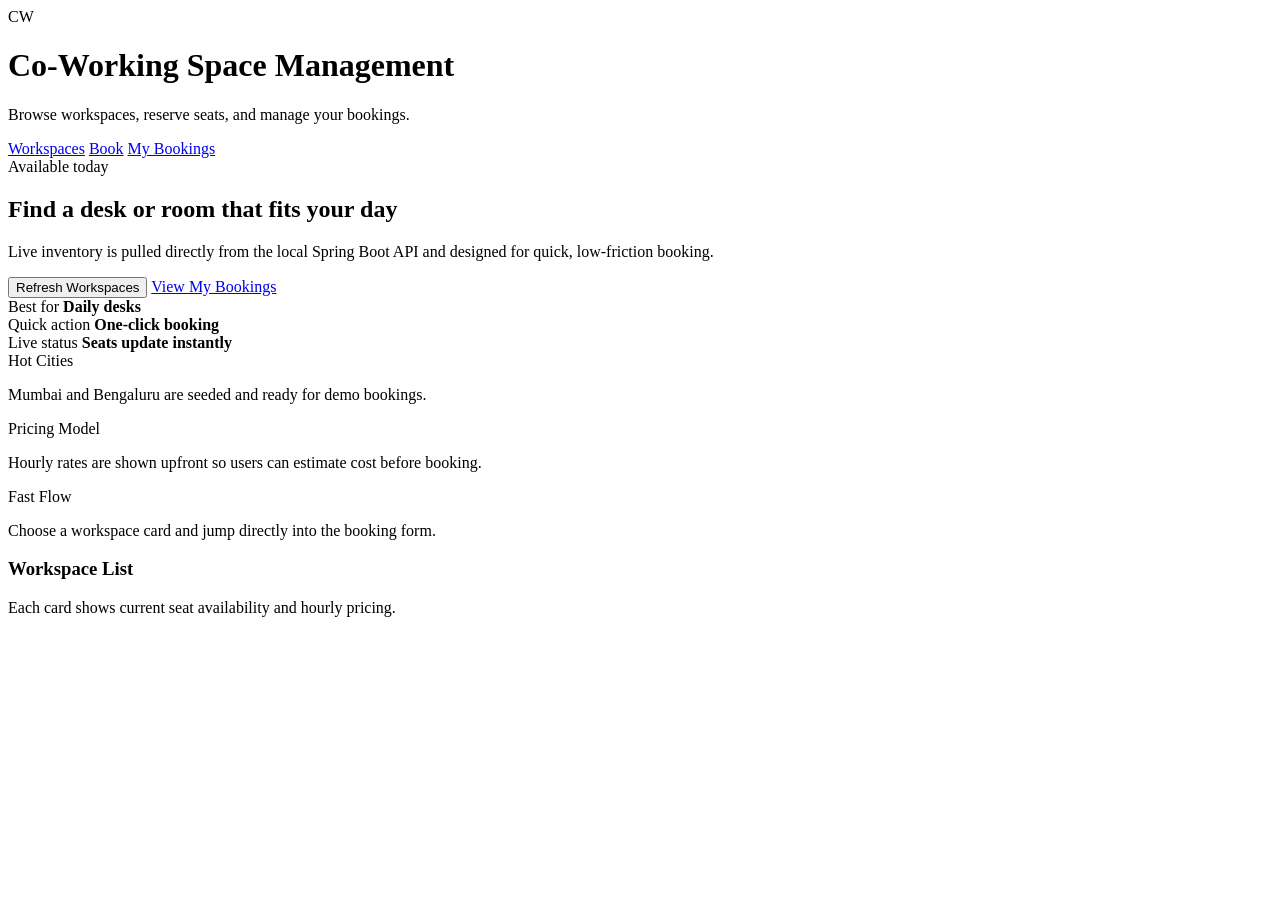
==== target/classes/static/index.html @ 7dcaea10 "Initial commit - coworking project" ====
<!DOCTYPE html>
<html lang="en">
<head>
    <meta charset="UTF-8">
    <meta name="viewport" content="width=device-width, initial-scale=1.0">
    <title>Co-Working Space | Explore Workspaces</title>
    <link rel="stylesheet" href="/css/styles.css">
</head>
<body>
    <header class="site-header">
        <div class="brand">
            <span class="brand-mark">CW</span>
            <div>
                <h1>Co-Working Space Management</h1>
                <p>Browse workspaces, reserve seats, and manage your bookings.</p>
            </div>
        </div>
        <nav class="navbar">
            <a class="active" href="/index.html">Workspaces</a>
            <a href="/book.html">Book</a>
            <a href="/bookings.html">My Bookings</a>
        </nav>
    </header>

    <main class="page-shell">
        <section class="panel hero">
            <div class="hero-grid">
                <div class="hero-copy">
                    <span class="eyebrow">Available today</span>
                    <h2>Find a desk or room that fits your day</h2>
                    <p>Live inventory is pulled directly from the local Spring Boot API and designed for quick, low-friction booking.</p>
                    <div class="hero-actions">
                        <button id="refresh-workspaces" class="primary-button" type="button">Refresh Workspaces</button>
                        <a class="secondary-button" href="/bookings.html">View My Bookings</a>
                    </div>
                </div>
                <aside class="hero-aside">
                    <div class="mini-stat">
                        <span class="mini-stat-label">Best for</span>
                        <strong>Daily desks</strong>
                    </div>
                    <div class="mini-stat">
                        <span class="mini-stat-label">Quick action</span>
                        <strong>One-click booking</strong>
                    </div>
                    <div class="mini-stat">
                        <span class="mini-stat-label">Live status</span>
                        <strong>Seats update instantly</strong>
                    </div>
                </aside>
            </div>
        </section>

        <section class="strip-grid">
            <article class="strip-card">
                <span class="strip-title">Hot Cities</span>
                <p>Mumbai and Bengaluru are seeded and ready for demo bookings.</p>
            </article>
            <article class="strip-card">
                <span class="strip-title">Pricing Model</span>
                <p>Hourly rates are shown upfront so users can estimate cost before booking.</p>
            </article>
            <article class="strip-card">
                <span class="strip-title">Fast Flow</span>
                <p>Choose a workspace card and jump directly into the booking form.</p>
            </article>
        </section>

        <section class="panel workspace-panel">
            <div class="section-title">
                <h3>Workspace List</h3>
                <p>Each card shows current seat availability and hourly pricing.</p>
            </div>
            <div id="workspace-message" class="message hidden"></div>
            <div id="workspace-grid" class="card-grid"></div>
        </section>
    </main>

    <script src="/js/search.js"></script>
</body>
</html>
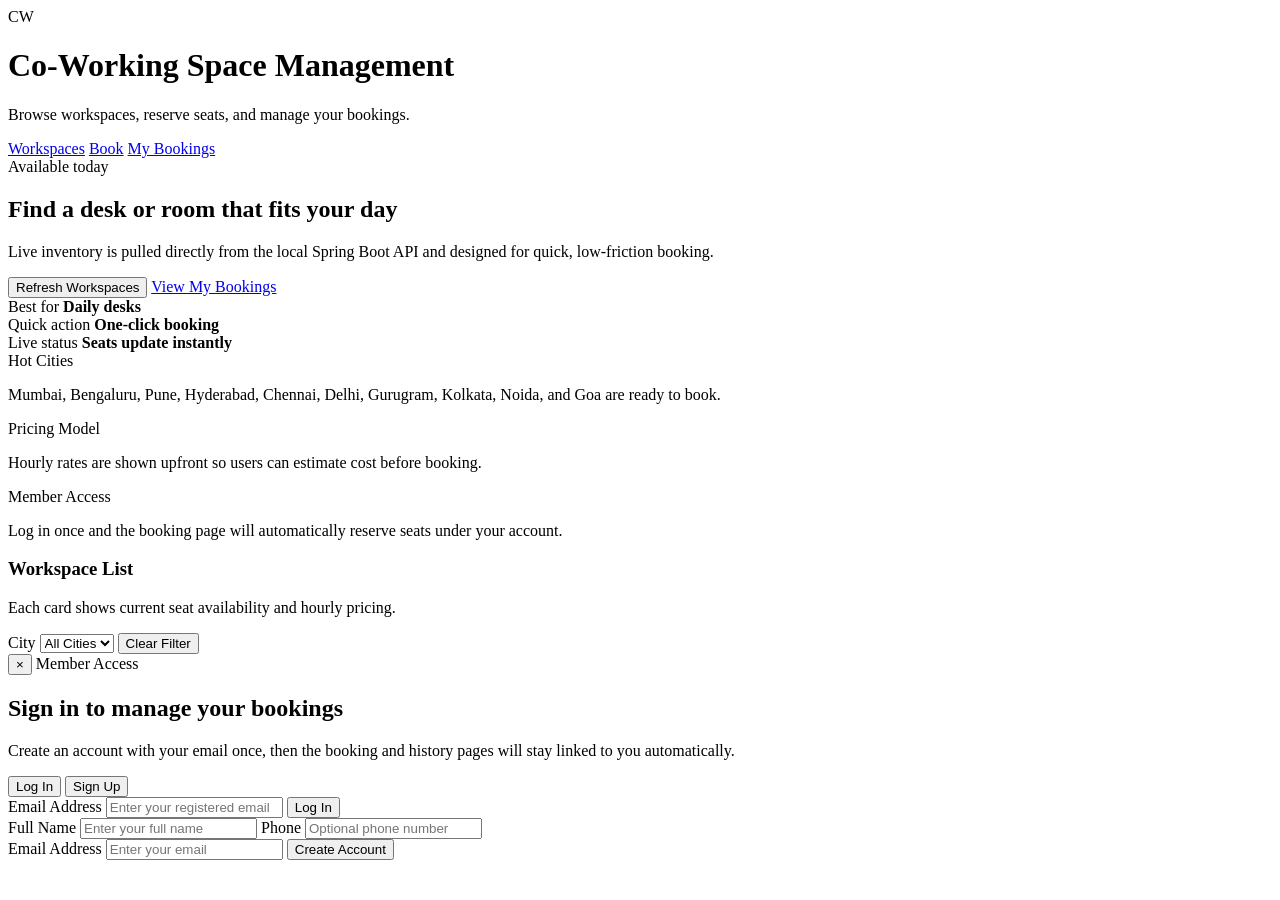
==== commit 55259179: "Minor changes" ====
--- a/target/classes/static/index.html
+++ b/target/classes/static/index.html
@@ -4,7 +4,7 @@
     <meta charset="UTF-8">
     <meta name="viewport" content="width=device-width, initial-scale=1.0">
     <title>Co-Working Space | Explore Workspaces</title>
-    <link rel="stylesheet" href="/css/styles.css">
+    <link rel="stylesheet" href="/css/styles.css?v=4">
 </head>
 <body>
     <header class="site-header">
@@ -15,11 +15,14 @@
                 <p>Browse workspaces, reserve seats, and manage your bookings.</p>
             </div>
         </div>
-        <nav class="navbar">
-            <a class="active" href="/index.html">Workspaces</a>
-            <a href="/book.html">Book</a>
-            <a href="/bookings.html">My Bookings</a>
-        </nav>
+        <div class="header-actions">
+            <nav class="navbar">
+                <a class="active" href="/index.html">Workspaces</a>
+                <a href="/book.html">Book</a>
+                <a href="/bookings.html">My Bookings</a>
+            </nav>
+            <div id="auth-controls" class="auth-controls"></div>
+        </div>
     </header>
 
     <main class="page-shell">
@@ -54,15 +57,15 @@
         <section class="strip-grid">
             <article class="strip-card">
                 <span class="strip-title">Hot Cities</span>
-                <p>Mumbai and Bengaluru are seeded and ready for demo bookings.</p>
+                <p>Mumbai, Bengaluru, Pune, Hyderabad, Chennai, Delhi, Gurugram, Kolkata, Noida, and Goa are ready to book.</p>
             </article>
             <article class="strip-card">
                 <span class="strip-title">Pricing Model</span>
                 <p>Hourly rates are shown upfront so users can estimate cost before booking.</p>
             </article>
             <article class="strip-card">
-                <span class="strip-title">Fast Flow</span>
-                <p>Choose a workspace card and jump directly into the booking form.</p>
+                <span class="strip-title">Member Access</span>
+                <p>Log in once and the booking page will automatically reserve seats under your account.</p>
             </article>
         </section>
 
@@ -71,11 +74,60 @@
                 <h3>Workspace List</h3>
                 <p>Each card shows current seat availability and hourly pricing.</p>
             </div>
+            <div class="filter-bar">
+                <label class="filter-field">
+                    City
+                    <select id="city-filter">
+                        <option value="ALL">All Cities</option>
+                    </select>
+                </label>
+                <button id="clear-city-filter" type="button" class="secondary-button compact-button">Clear Filter</button>
+            </div>
             <div id="workspace-message" class="message hidden"></div>
             <div id="workspace-grid" class="card-grid"></div>
         </section>
     </main>
 
-    <script src="/js/search.js"></script>
+    <div id="auth-modal" class="auth-modal hidden" aria-hidden="true">
+        <div class="auth-backdrop" data-auth-close></div>
+        <section class="auth-dialog" role="dialog" aria-modal="true" aria-labelledby="auth-title">
+            <button type="button" class="auth-close" data-auth-close aria-label="Close authentication panel">&times;</button>
+            <span class="eyebrow">Member Access</span>
+            <h2 id="auth-title">Sign in to manage your bookings</h2>
+            <p class="auth-intro">Create an account with your email once, then the booking and history pages will stay linked to you automatically.</p>
+            <div class="auth-switcher">
+                <button type="button" class="auth-tab active" data-auth-tab="login">Log In</button>
+                <button type="button" class="auth-tab" data-auth-tab="signup">Sign Up</button>
+            </div>
+            <div id="auth-message" class="message hidden"></div>
+            <form id="login-form" class="auth-form">
+                <label>
+                    Email Address
+                    <input type="email" id="login-email" placeholder="Enter your registered email" required>
+                </label>
+                <button type="submit" class="primary-button">Log In</button>
+            </form>
+            <form id="signup-form" class="auth-form hidden">
+                <div class="auth-grid">
+                    <label>
+                        Full Name
+                        <input type="text" id="signup-name" placeholder="Enter your full name" required>
+                    </label>
+                    <label>
+                        Phone
+                        <input type="text" id="signup-phone" placeholder="Optional phone number">
+                    </label>
+                </div>
+                <label>
+                    Email Address
+                    <input type="email" id="signup-email" placeholder="Enter your email" required>
+                </label>
+                <button type="submit" class="primary-button">Create Account</button>
+            </form>
+        </section>
+    </div>
+
+    <script src="/js/app.js?v=4"></script>
+    <script src="/js/search.js?v=4"></script>
 </body>
 </html>
